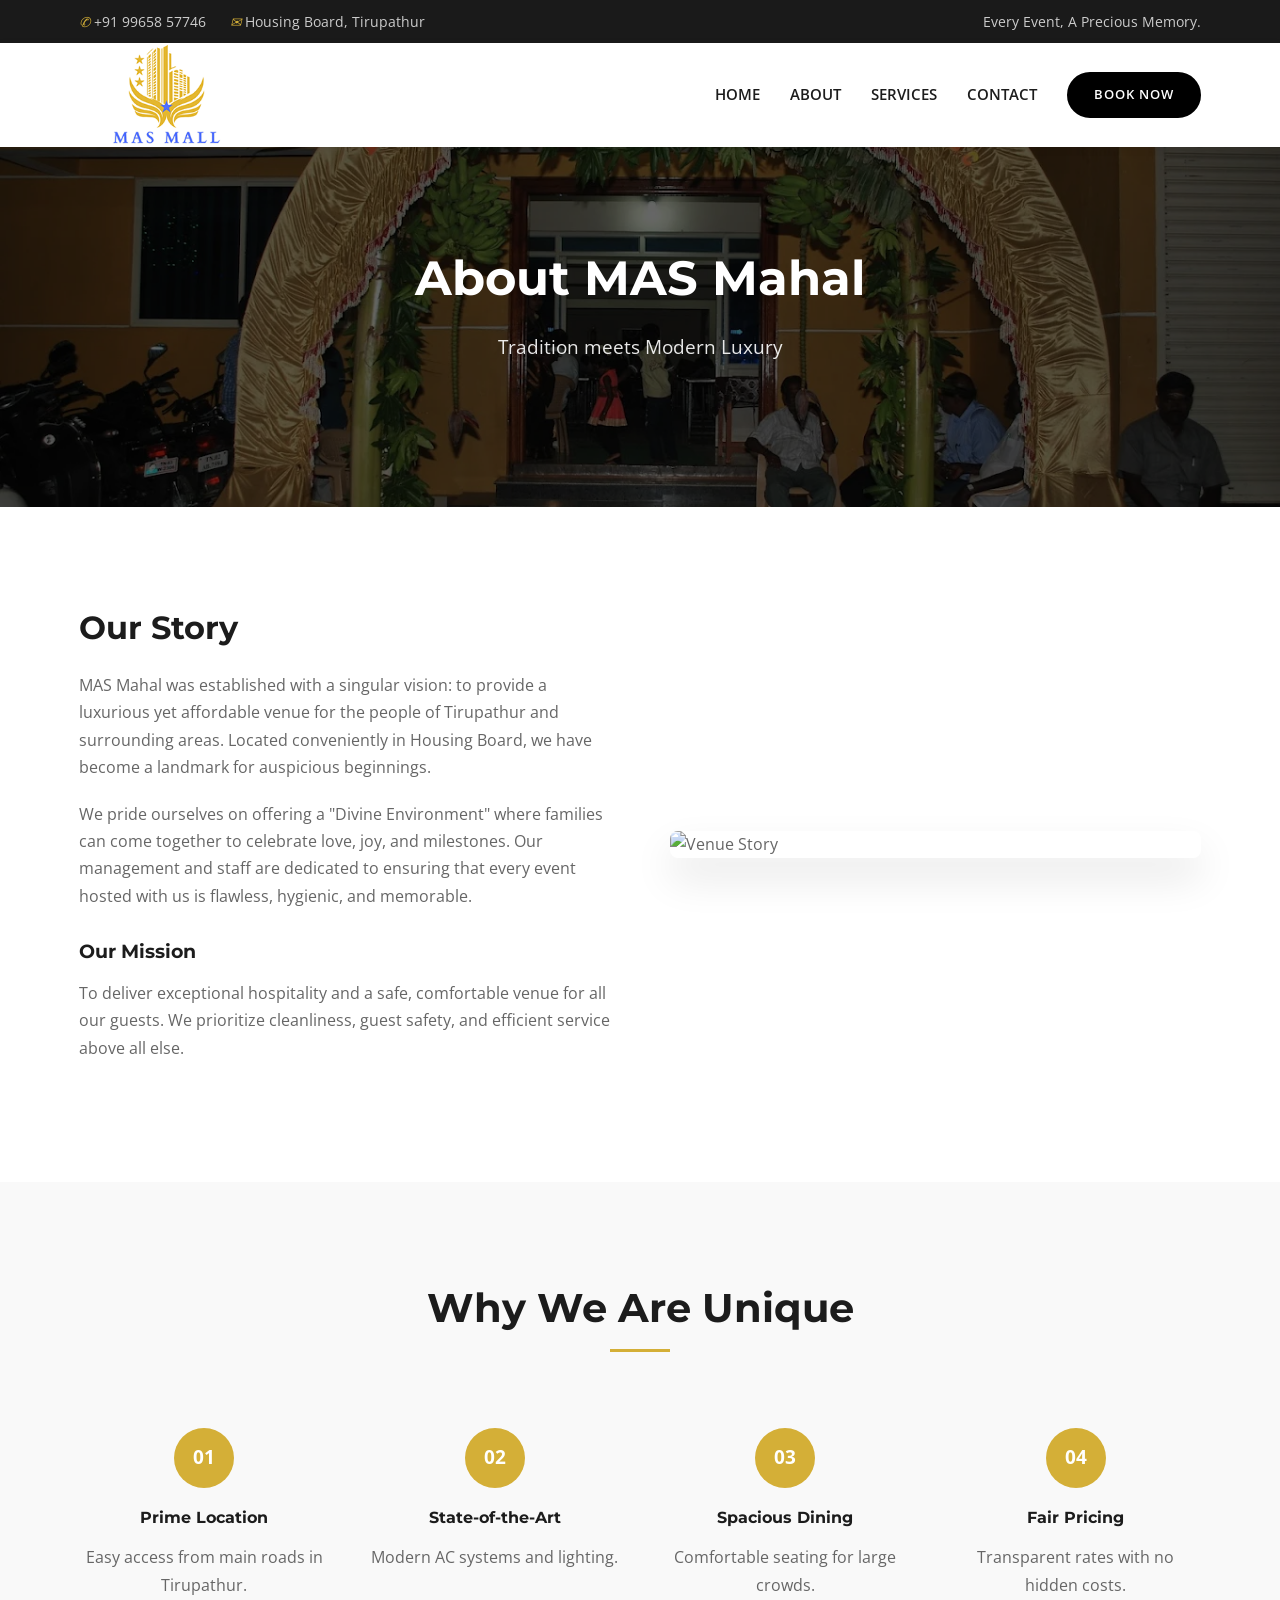
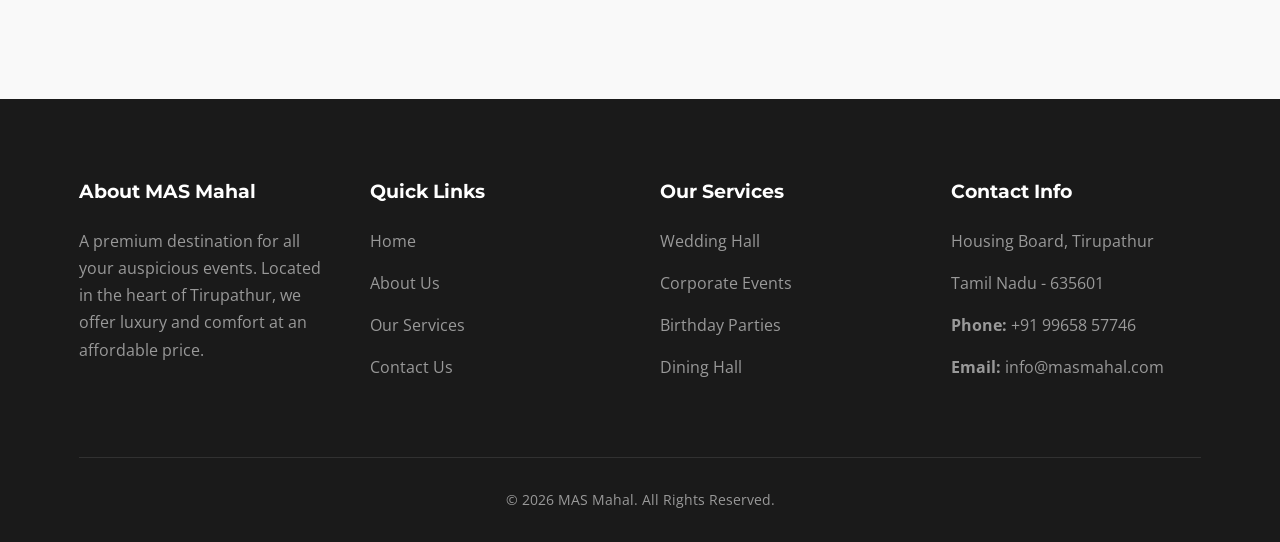
==== about.html @ 06b5ebdb "site" ====
<!DOCTYPE html>
<html lang="en">

<head>
    <meta charset="UTF-8">
    <meta name="viewport" content="width=device-width, initial-scale=1.0">
    <title>MAS Mahal | Premium Wedding & Event Venue</title>
    <meta name="description"
        content="MAS Mahal - A premium air-conditioned wedding and event venue in Manavala Nagar, Tiruvallur. Perfect for weddings, receptions, and corporate events.">
    <!-- Google Fonts -->
    <link rel="preconnect" href="https://fonts.googleapis.com">
    <link rel="preconnect" href="https://fonts.gstatic.com" crossorigin>
    <link
        href="https://fonts.googleapis.com/css2?family=Inter:wght@400;500;600&family=Playfair+Display:wght@400;600;700&display=swap"
        rel="stylesheet">
    <!-- Custom CSS -->
    <link rel="stylesheet" href="assets/css/style.css">
    <style>
        /* Mobile Menu Basic Implementation */
        .mobile-menu-btn {
            display: none;
            color: var(--secondary-color);
            font-size: 1.5rem;
            cursor: pointer;
        }

        @media(max-width: 768px) {
            .mobile-menu-btn {
                display: block;
            }
        }
    </style>
</head>

<body>

    <!-- Top Bar -->
    <div class="top-bar">
        <div class="container top-bar-content">
            <div>
                <span><i style="color:var(--secondary-color)">&#9990;</i> +91 99658 57746</span>
                <span style="margin-left: 20px"><i style="color:var(--secondary-color)">&#9993;</i> Housing Board,
                    Tirupathur</span>
            </div>
            <div>
                <!-- Social Icons or Opening Hours could go here -->
                <span>Every Event, A Precious Memory.</span>
            </div>
        </div>
    </div>

    <header>
        <div class="container">
            <nav>
                <div class="logo">
                    <a href="index.html"> <img src="./assets/images/logo.png" alt="MAS Mahal logo" style="width: 70%;"> </a>
                </div>
                <div class="mobile-menu-btn"
                    onclick="document.querySelector('.nav-links').style.display = document.querySelector('.nav-links').style.display=='flex'?'none':'flex'; document.querySelector('.nav-links').style.flexDirection='column'; document.querySelector('.nav-links').style.position='absolute'; document.querySelector('.nav-links').style.top='80px'; document.querySelector('.nav-links').style.left='0'; document.querySelector('.nav-links').style.background='#fff'; document.querySelector('.nav-links').style.width='100%'; document.querySelector('.nav-links').style.padding='20px 0'; document.querySelector('.nav-links').style.boxShadow='0 5px 10px rgba(0,0,0,0.1)';">
                    &#9776;
                </div>
                <ul class="nav-links">
                    <li><a href="index.html">Home</a></li>
                    <li><a href="about.html">About</a></li>
                    <li><a href="services.html">Services</a></li>
                    <li><a href="contact.html">Contact</a></li>
                    <li><a href="contact.html" class="btn" style="padding: 10px 25px; font-size: 0.8rem;">Book Now</a>
                    </li>
                </ul>
            </nav>
        </div>
    </header>

<!-- Page Header (Smaller Hero) -->
<section class="hero"
    style="min-height: 150px; background-image: url('assets/images/design.webp');">
    <div class="container hero-content">
        <h1>About MAS Mahal</h1>
        <p>Tradition meets Modern Luxury</p>
    </div>
</section>

<!-- Story Section -->
<section class="section">
    <div class="container">
        <div class="split-layout">
            <div class="split-content">
                <h2>Our Story</h2>
                <p>MAS Mahal was established with a singular vision: to provide a luxurious yet affordable venue for the
                    people of Tirupathur and surrounding areas. Located conveniently in Housing Board, we have become a
                    landmark for auspicious beginnings.</p>
                <p>We pride ourselves on offering a "Divine Environment" where families can come together to celebrate
                    love, joy, and milestones. Our management and staff are dedicated to ensuring that every event
                    hosted with us is flawless, hygienic, and memorable.</p>

                <h3 style="margin-top: 30px;">Our Mission</h3>
                <p>To deliver exceptional hospitality and a safe, comfortable venue for all our guests. We prioritize
                    cleanliness, guest safety, and efficient service above all else.</p>
            </div>
            <div class="split-image">
                <img src="assets/images/mas.jpg"
                    alt="Venue Story">
            </div>
        </div>
    </div>
</section>

<!-- Values / Unique Points -->
<section class="section bg-light">
    <div class="container text-center">
        <div class="section-title">
            <h2>Why We Are Unique</h2>
        </div>
        <div style="display: grid; grid-template-columns: repeat(auto-fit, minmax(250px, 1fr)); gap: 40px;">
            <div>
                <div
                    style="width: 60px; height: 60px; background: var(--secondary-color); border-radius: 50%; display:flex; align-items:center; justify-content:center; margin: 0 auto 20px; color: white; font-weight: bold; font-size: 1.2rem;">
                    01</div>
                <h4>Prime Location</h4>
                <p>Easy access from main roads in Tirupathur.</p>
            </div>
            <div>
                <div
                    style="width: 60px; height: 60px; background: var(--secondary-color); border-radius: 50%; display:flex; align-items:center; justify-content:center; margin: 0 auto 20px; color: white; font-weight: bold; font-size: 1.2rem;">
                    02</div>
                <h4>State-of-the-Art</h4>
                <p>Modern AC systems and lighting.</p>
            </div>
            <div>
                <div
                    style="width: 60px; height: 60px; background: var(--secondary-color); border-radius: 50%; display:flex; align-items:center; justify-content:center; margin: 0 auto 20px; color: white; font-weight: bold; font-size: 1.2rem;">
                    03</div>
                <h4>Spacious Dining</h4>
                <p>Comfortable seating for large crowds.</p>
            </div>
            <div>
                <div
                    style="width: 60px; height: 60px; background: var(--secondary-color); border-radius: 50%; display:flex; align-items:center; justify-content:center; margin: 0 auto 20px; color: white; font-weight: bold; font-size: 1.2rem;">
                    04</div>
                <h4>Fair Pricing</h4>
                <p>Transparent rates with no hidden costs.</p>
            </div>
        </div>
    </div>
</section>

<footer>
    <div class="container">
        <div class="footer-grid">
            <div class="footer-col">
                <h3>About MAS Mahal</h3>
                <p>A premium destination for all your auspicious events. Located in the heart of Tirupathur, we offer
                    luxury and comfort at an affordable price.</p>
            </div>
            <div class="footer-col">
                <h3>Quick Links</h3>
                <ul>
                    <li><a href="index.html">Home</a></li>
                    <li><a href="about.html">About Us</a></li>
                    <li><a href="services.html">Our Services</a></li>
                    <li><a href="contact.html">Contact Us</a></li>
                </ul>
            </div>
            <div class="footer-col">
                <h3>Our Services</h3>
                <ul>
                    <li><a href="services.html">Wedding Hall</a></li>
                    <li><a href="services.html">Corporate Events</a></li>
                    <li><a href="services.html">Birthday Parties</a></li>
                    <li><a href="services.html">Dining Hall</a></li>
                </ul>
            </div>
            <div class="footer-col">
                <h3>Contact Info</h3>
                <ul>
                    <li>Housing Board, Tirupathur</li>
                    <li>Tamil Nadu - 635601</li>
                    <li><strong>Phone:</strong> +91 99658 57746</li>
                    <li><strong>Email:</strong> info@masmahal.com</li>
                </ul>
            </div>
        </div>
        <div class="copyright">
            <p>&copy; <span id="current-year"></span> MAS Mahal. All Rights Reserved.</p>
        </div>
    </div>
</footer>

    <script>document.getElementById('current-year').textContent = new Date().getFullYear();</script>

</body>

</html>
---- assets/css/style.css ----
/* Fonts */
@import url('https://fonts.googleapis.com/css2?family=Montserrat:wght@300;400;500;600;700&family=Open+Sans:wght@400;600&display=swap');

:root {
    --primary-color: #000;
    /* Deep Maroon */
    --secondary-color: #D4AF37;
    /* Gold */
    --text-heading: #1c1c1c;
    /* Almost Black */
    --text-body: #666666;
    /* Gray */
    --bg-light: #f9f9f9;
    --bg-dark: #1a1a1a;
    --white: #ffffff;
    --font-heading: 'Montserrat', sans-serif;
    --font-body: 'Open Sans', sans-serif;
    --transition: all 0.3s ease;
}

* {
    box-sizing: border-box;
    margin: 0;
    padding: 0;
}

body {
    font-family: var(--font-body);
    color: var(--text-body);
    line-height: 1.7;
    background-color: var(--white);
    overflow-x: hidden;
}

h1,
h2,
h3,
h4,
h5,
h6 {
    font-family: var(--font-heading);
    color: var(--text-heading);
    font-weight: 700;
    margin-bottom: 1rem;
    line-height: 1.3;
}

a {
    text-decoration: none;
    color: inherit;
    transition: var(--transition);
}

ul {
    list-style: none;
}

img {
    max-width: 100%;
    display: block;
}

/* Utilities */
.container {
    width: 90%;
    max-width: 1200px;
    margin: 0 auto;
    padding: 0 15px;
}

.section {
    padding: 100px 0;
    position: relative;
    overflow: hidden;
}

.bg-light {
    background-color: var(--bg-light);
}

.text-center {
    text-align: center;
}

.btn {
    display: inline-block;
    background-color: #000;
    color: var(--white);
    padding: 14px 34px;
    font-weight: 600;
    border-radius: 50px;
    text-transform: uppercase;
    font-size: 0.9rem;
    letter-spacing: 1px;
    border: 2px solid var(--primary-color);
    cursor: pointer;
}

.btn:hover {
    background-color: transparent;
    color: var(--primary-color);
    border: 2px solid;
}

.btn-secondary {
    background-color: var(--white);
    color: var(--text-heading);
    border-color: var(--white);
}

.btn-secondary:hover {
    background-color: var(--secondary-color);
    color: var(--white);
    border-color: var(--secondary-color);
}

/* Header */
.top-bar {
    background-color: var(--bg-dark);
    color: #ccc;
    padding: 10px 0;
    font-size: 0.85rem;
    display: none;
    /* Hidden on mobile mostly, block on desktop */
}

@media (min-width: 768px) {
    .top-bar {
        display: block;
    }
}

.top-bar-content {
    display: flex;
    justify-content: space-between;
    align-items: center;
}

header {
    background-color: var(--white);
    box-shadow: 0 2px 10px rgba(0, 0, 0, 0.05);
    position: sticky;
    top: 0;
    z-index: 1000;
}

nav {
    display: flex;
    justify-content: space-between;
    align-items: center;
    /* padding: 20px 0; */
}

.logo a {
    font-size: 1.5rem;
    font-weight: 700;
    color: var(--primary-color);
    font-family: var(--font-heading);
    letter-spacing: -0.5px;
}

.nav-links {
    display: flex;
    gap: 30px;
    align-items: center;
}

.nav-links a {
    font-weight: 600;
    font-size: 0.95rem;
    color: var(--text-heading);
    text-transform: uppercase;
}

.nav-links a.btn {
    color: var(--white);
}

.nav-links a:hover,
.nav-links a.active {
    color: var(--primary-color);
}

/* Mobile Menu */
.mobile-menu-btn {
    display: none;
    font-size: 1.5rem;
    cursor: pointer;
    color: var(--text-heading);
}

/* Hero Section */
.hero {
    height: 40vh;
    /* Large height */
    min-height: 600px;
    background-size: cover;
    background-position: center;
    position: relative;
    display: flex;
    align-items: center;
    color: var(--white);
}

.hero::before {
    content: '';
    position: absolute;
    top: 0;
    left: 0;
    right: 0;
    bottom: 0;
    background: rgba(0, 0, 0, 0.6);
    /* Dark overlay */
    z-index: 1;
}

.hero-content {
    position: relative;
    z-index: 2;
    max-width: 800px;
    margin: 0 auto;
    text-align: center;
}

.hero h1 {
    font-size: 3rem;
    color: var(--white);
    margin-bottom: 1.5rem;
    line-height: 1.2;
}

.hero p {
    font-size: 1.2rem;
    margin-bottom: 2.5rem;
    opacity: 0.9;
}

.hero .btn:hover {
    color: var(--white);
    border-color: var(--white);
}

/* Common Section Titles */
.section-title {
    margin-bottom: 60px;
    text-align: center;
}

.section-title h2 {
    font-size: 2.5rem;
    position: relative;
    display: inline-block;
}

.section-title h2::after {
    content: '';
    display: block;
    width: 60px;
    height: 3px;
    background-color: var(--secondary-color);
    margin: 15px auto 0;
}

/* Cards (Services) */
.service-card {
    background: var(--white);
    padding: 40px;
    border-radius: 8px;
    box-shadow: 0 10px 30px rgba(0, 0, 0, 0.05);
    transition: var(--transition);
    height: 100%;
    border-bottom: 3px solid transparent;
}

.service-card:hover {
    transform: translateY(-10px);
    border-bottom-color: var(--primary-color);
}

.service-icon {
    font-size: 3rem;
    color: var(--secondary-color);
    margin-bottom: 1.5rem;
}

.service-card h3 {
    font-size: 1.5rem;
    margin-bottom: 1rem;
}

/* Feature/About Split */
.split-layout {
    display: grid;
    grid-template-columns: 1fr 1fr;
    gap: 60px;
    align-items: center;
}

.split-image img {
    border-radius: 8px;
    box-shadow: 0 20px 40px rgba(0, 0, 0, 0.1);
}

.split-content h2 {
    font-size: 2rem;
    margin-bottom: 1.5rem;
}

.split-content p {
    margin-bottom: 20px;
    font-size: 1rem;
}

/* Contact Box */
.contact-box {
    background: var(--white);
    padding: 30px;
    border-radius: 8px;
    box-shadow: 0 5px 20px rgba(0, 0, 0, 0.05);
    display: flex;
    align-items: center;
    gap: 20px;
    margin-bottom: 20px;
}

.contact-icon {
    width: 50px;
    height: 50px;
    background-color: var(--primary-color);
    color: var(--white);
    border-radius: 50%;
    display: flex;
    justify-content: center;
    align-items: center;
    font-size: 1.2rem;
    flex-shrink: 0;
}

/* Footer */
footer {
    background-color: var(--bg-dark);
    color: #999;
    padding: 80px 0 30px;
}

.footer-grid {
    display: grid;
    grid-template-columns: repeat(auto-fit, minmax(250px, 1fr));
    gap: 40px;
    margin-bottom: 60px;
}

.footer-col h3 {
    color: var(--white);
    font-size: 1.2rem;
    margin-bottom: 1.5rem;
}

.footer-col ul li {
    margin-bottom: 15px;
}

.footer-col ul li a:hover {
    color: var(--secondary-color);
    padding-left: 5px;
}

.copyright {
    text-align: center;
    border-top: 1px solid rgba(255, 255, 255, 0.1);
    padding-top: 30px;
    font-size: 0.9rem;
}

/* Form */
input,
textarea {
    width: 100%;
    padding: 15px;
    border: 1px solid #ddd;
    border-radius: 5px;
    font-family: inherit;
    margin-bottom: 20px;
    outline: none;
    transition: var(--transition);
}

input:focus,
textarea:focus {
    border-color: var(--primary-color);
}

/* Responsive */
@media (max-width: 768px) {
    .nav-links {
        display: none;
        /* Simplified mobile menu for now */
    }

    .mobile-menu-btn {
        display: block;
    }

    .hero h1 {
        font-size: 2.5rem;
    }

    .split-layout {
        grid-template-columns: 1fr;
    }

    .section {
        padding: 60px 0;
    }

    .top-bar {
        display: none;
    }
}
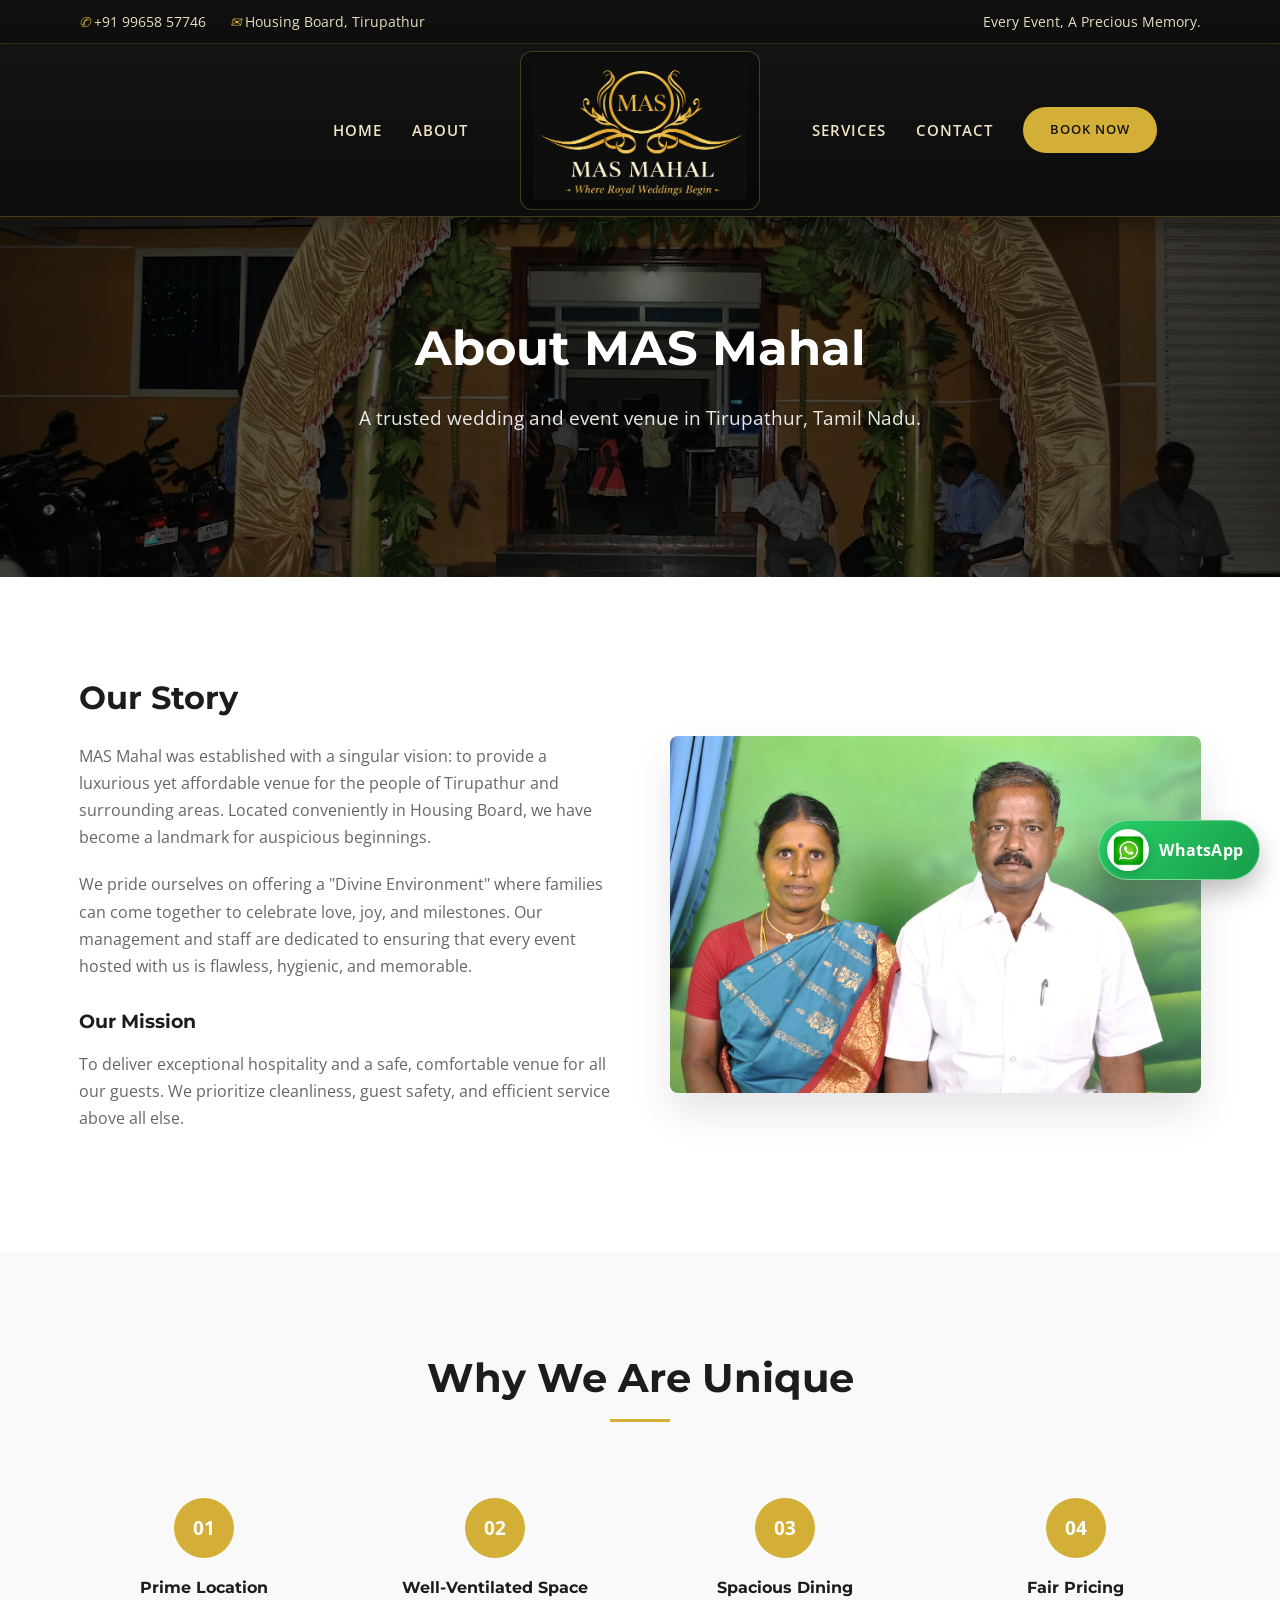
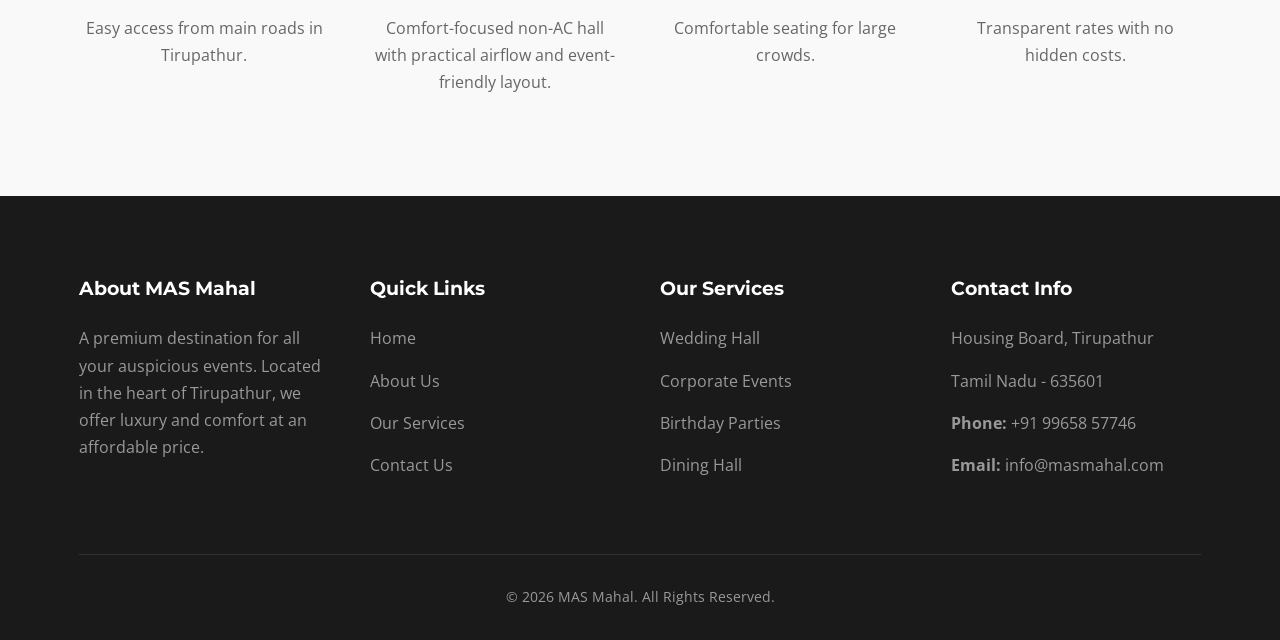
==== commit be92663a: "content" ====
--- a/about.html
+++ b/about.html
@@ -4,9 +4,36 @@
 <head>
     <meta charset="UTF-8">
     <meta name="viewport" content="width=device-width, initial-scale=1.0">
-    <title>MAS Mahal | Premium Wedding & Event Venue</title>
+        <title>About MAS Mahal | Wedding and Event Venue in Tirupathur</title>
     <meta name="description"
-        content="MAS Mahal - A premium air-conditioned wedding and event venue in Manavala Nagar, Tiruvallur. Perfect for weddings, receptions, and corporate events.">
+        content="Learn about MAS Mahal, a trusted wedding and event venue in Tirupathur known for spacious halls, practical facilities, and reliable service for family celebrations.">
+    <meta name="robots" content="index, follow">
+    <link rel="canonical" href="https://masmahal.co.in/about.html">
+
+    <meta property="og:type" content="website">
+    <meta property="og:title" content="About MAS Mahal | Wedding and Event Venue in Tirupathur">
+    <meta property="og:description"
+        content="Read the story of MAS Mahal and why families across Tirupathur choose us for weddings, receptions, and community events.">
+    <meta property="og:url" content="https://masmahal.co.in/about.html">
+    <meta property="og:image" content="https://masmahal.co.in/assets/images/logo-new.png">
+    <meta property="og:locale" content="en_IN">
+
+    <meta name="twitter:card" content="summary_large_image">
+    <meta name="twitter:title" content="About MAS Mahal | Tirupathur Wedding Hall">
+    <meta name="twitter:description"
+        content="Discover MAS Mahal's mission, facilities, and commitment to hosting memorable events in Tirupathur.">
+    <meta name="twitter:image" content="https://masmahal.co.in/assets/images/logo-new.png">
+
+    <script type="application/ld+json">
+        {
+          "@context": "https://schema.org",
+          "@type": "AboutPage",
+          "name": "About MAS Mahal",
+          "url": "https://masmahal.co.in/about.html",
+          "description": "About MAS Mahal, a wedding and event venue in Tirupathur, Tamil Nadu."
+        }
+    </script>
+
     <!-- Google Fonts -->
     <link rel="preconnect" href="https://fonts.googleapis.com">
     <link rel="preconnect" href="https://fonts.gstatic.com" crossorigin>
@@ -52,14 +79,28 @@
     <header>
         <div class="container">
             <nav>
+                <ul class="nav-links nav-left">
+                    <li><a href="index.html">Home</a></li>
+                    <li><a href="about.html">About</a></li>
+                </ul>
+
                 <div class="logo">
-                    <a href="index.html"> <img src="./assets/images/logo.png" alt="MAS Mahal logo" style="width: 70%;"> </a>
+                    <a href="index.html"><img src="./assets/images/logo.png" alt="MAS Mahal logo"></a>
                 </div>
+
+                <ul class="nav-links nav-right">
+                    <li><a href="services.html">Services</a></li>
+                    <li><a href="contact.html">Contact</a></li>
+                    <li><a href="contact.html" class="btn" style="padding: 10px 25px; font-size: 0.8rem;">Book Now</a>
+                    </li>
+                </ul>
+
                 <div class="mobile-menu-btn"
-                    onclick="document.querySelector('.nav-links').style.display = document.querySelector('.nav-links').style.display=='flex'?'none':'flex'; document.querySelector('.nav-links').style.flexDirection='column'; document.querySelector('.nav-links').style.position='absolute'; document.querySelector('.nav-links').style.top='80px'; document.querySelector('.nav-links').style.left='0'; document.querySelector('.nav-links').style.background='#fff'; document.querySelector('.nav-links').style.width='100%'; document.querySelector('.nav-links').style.padding='20px 0'; document.querySelector('.nav-links').style.boxShadow='0 5px 10px rgba(0,0,0,0.1)';">
+                    onclick="const menu = document.querySelector('.nav-links-mobile'); menu.style.display = menu.style.display === 'flex' ? 'none' : 'flex';">
                     &#9776;
                 </div>
-                <ul class="nav-links">
+
+                <ul class="nav-links-mobile">
                     <li><a href="index.html">Home</a></li>
                     <li><a href="about.html">About</a></li>
                     <li><a href="services.html">Services</a></li>
@@ -76,7 +117,7 @@
     style="min-height: 150px; background-image: url('assets/images/design.webp');">
     <div class="container hero-content">
         <h1>About MAS Mahal</h1>
-        <p>Tradition meets Modern Luxury</p>
+        <p>A trusted wedding and event venue in Tirupathur, Tamil Nadu.</p>
     </div>
 </section>
 
@@ -98,8 +139,7 @@
                     cleanliness, guest safety, and efficient service above all else.</p>
             </div>
             <div class="split-image">
-                <img src="assets/images/mas.jpg"
-                    alt="Venue Story">
+                <img src="assets/images/mas.JPG" alt="MAS Mahal event venue exterior view in Tirupathur" loading="lazy">
             </div>
         </div>
     </div>
@@ -123,8 +163,8 @@
                 <div
                     style="width: 60px; height: 60px; background: var(--secondary-color); border-radius: 50%; display:flex; align-items:center; justify-content:center; margin: 0 auto 20px; color: white; font-weight: bold; font-size: 1.2rem;">
                     02</div>
-                <h4>State-of-the-Art</h4>
-                <p>Modern AC systems and lighting.</p>
+                <h4>Well-Ventilated Space</h4>
+                <p>Comfort-focused non-AC hall with practical airflow and event-friendly layout.</p>
             </div>
             <div>
                 <div
@@ -186,8 +226,16 @@
     </div>
 </footer>
 
+<a class="whatsapp-float" href="https://wa.me/919965857746?text=Hi%20MAS%20Mahal%2C%20I%20want%20to%20check%20hall%20availability."
+    target="_blank" rel="noopener noreferrer" aria-label="Chat with MAS Mahal on WhatsApp">
+    <span class="whatsapp-float-icon" aria-hidden="true">
+        <img src="assets/images/whatsapp.jpg" alt="WhatsApp icon">
+    </span>
+    <span class="whatsapp-float-label">WhatsApp</span>
+</a>
+
     <script>document.getElementById('current-year').textContent = new Date().getFullYear();</script>
 
 </body>
 
-</html>+</html>
--- a/assets/css/style.css
+++ b/assets/css/style.css
@@ -16,6 +16,7 @@
     --font-heading: 'Montserrat', sans-serif;
     --font-body: 'Open Sans', sans-serif;
     --transition: all 0.3s ease;
+    --header-side-gap: clamp(44px, 4vw, 76px);
 }
 
 * {
@@ -116,10 +117,11 @@
 
 /* Header */
 .top-bar {
-    background-color: var(--bg-dark);
-    color: #ccc;
+    background-color: #0f0f0f;
+    color: #e8ddbf;
     padding: 10px 0;
     font-size: 0.85rem;
+    border-bottom: 1px solid rgba(212, 175, 55, 0.2);
     display: none;
     /* Hidden on mobile mostly, block on desktop */
 }
@@ -134,59 +136,131 @@
     display: flex;
     justify-content: space-between;
     align-items: center;
+    flex-wrap: wrap;
+    gap: 20px;
 }
 
 header {
-    background-color: var(--white);
-    box-shadow: 0 2px 10px rgba(0, 0, 0, 0.05);
+    background: linear-gradient(180deg, #141414 0%, #0c0c0c 100%);
+    box-shadow: 0 10px 24px rgba(0, 0, 0, 0.35);
+    border-bottom: 1px solid rgba(212, 175, 55, 0.25);
     position: sticky;
     top: 0;
     z-index: 1000;
 }
 
 nav {
-    display: flex;
-    justify-content: space-between;
-    align-items: center;
-    /* padding: 20px 0; */
+    display: grid;
+    grid-template-columns: 1fr auto 1fr;
+    align-items: center;
+    min-height: 172px;
+    padding: 0;
+    position: relative;
+}
+
+.logo {
+    grid-column: 2;
+    justify-self: center;
+    z-index: 2;
 }
 
 .logo a {
-    font-size: 1.5rem;
-    font-weight: 700;
-    color: var(--primary-color);
-    font-family: var(--font-heading);
-    letter-spacing: -0.5px;
+    display: inline-flex;
+    align-items: center;
+    justify-content: center;
+    padding: 8px 12px;
+    border-radius: 12px;
+    border: 1px solid rgba(212, 175, 55, 0.3);
+    background: rgba(0, 0, 0, 0.35);
+}
+
+.logo img {
+    height: clamp(102px, 11vw, 148px);
+    width: auto;
+    max-width: none;
+    object-fit: contain;
 }
 
 .nav-links {
-    display: flex;
-    gap: 30px;
-    align-items: center;
+    display: grid;
+    grid-auto-flow: column;
+    column-gap: 30px;
+    align-items: center;
+    margin: 0;
+    padding: 0;
+    list-style: none;
+}
+
+.nav-left {
+    grid-column: 1;
+    justify-self: end;
+    margin-right: var(--header-side-gap);
+}
+
+.nav-right {
+    grid-column: 3;
+    justify-self: start;
+    margin-left: var(--header-side-gap);
 }
 
 .nav-links a {
     font-weight: 600;
-    font-size: 0.95rem;
-    color: var(--text-heading);
+    font-size: 0.92rem;
+    color: #f0e5c5;
     text-transform: uppercase;
+    letter-spacing: 1px;
 }
 
 .nav-links a.btn {
-    color: var(--white);
+    background-color: var(--secondary-color);
+    border-color: var(--secondary-color);
+    color: #131313;
+    padding: 10px 24px;
 }
 
 .nav-links a:hover,
 .nav-links a.active {
-    color: var(--primary-color);
+    color: var(--secondary-color);
+}
+
+.nav-links a.btn:hover {
+    background-color: transparent;
+    color: var(--secondary-color);
+    border-color: var(--secondary-color);
+}
+
+.nav-links-mobile {
+    display: none;
+}
+
+.nav-links-mobile a {
+    font-weight: 600;
+    font-size: 0.9rem;
+    color: #f0e5c5;
+    text-transform: uppercase;
+    letter-spacing: 0.9px;
+}
+
+.nav-links-mobile a.btn {
+    background-color: var(--secondary-color);
+    border-color: var(--secondary-color);
+    color: #131313;
+}
+
+.nav-links-mobile a.btn:hover {
+    background-color: transparent;
+    color: var(--secondary-color);
+    border-color: var(--secondary-color);
 }
 
 /* Mobile Menu */
 .mobile-menu-btn {
     display: none;
-    font-size: 1.5rem;
+    font-size: 1.6rem;
     cursor: pointer;
-    color: var(--text-heading);
+    color: var(--secondary-color);
+    grid-column: 3;
+    justify-self: end;
 }
 
 /* Hero Section */
@@ -370,6 +444,57 @@
     border-top: 1px solid rgba(255, 255, 255, 0.1);
     padding-top: 30px;
     font-size: 0.9rem;
+}
+
+/* WhatsApp Floating Button */
+.whatsapp-float {
+    position: fixed;
+    right: 20px;
+    bottom: 20px;
+    z-index: 1100;
+    display: inline-flex;
+    align-items: center;
+    gap: 10px;
+    background: linear-gradient(135deg, #2ad168, #179c49);
+    color: var(--white);
+    padding: 8px 16px 8px 8px;
+    border-radius: 999px;
+    font-weight: 700;
+    font-size: 1rem;
+    border: 1px solid rgba(255, 255, 255, 0.4);
+    box-shadow: 0 12px 26px rgba(0, 0, 0, 0.24);
+}
+
+.whatsapp-float:hover {
+    color: var(--white);
+    transform: translateY(-2px) scale(1.01);
+    box-shadow: 0 16px 30px rgba(0, 0, 0, 0.28);
+}
+
+.whatsapp-float-icon {
+    width: 42px;
+    height: 42px;
+    border-radius: 50%;
+    overflow: hidden;
+    background: #fff;
+    display: inline-flex;
+    align-items: center;
+    justify-content: center;
+    line-height: 1;
+    box-shadow: 0 4px 12px rgba(0, 0, 0, 0.2);
+}
+
+.whatsapp-float-icon img {
+    width: 82%;
+    height: 82%;
+    object-fit: contain;
+    display: block;
+    border-radius: 8px;
+}
+
+.whatsapp-float-label {
+    line-height: 1;
+    letter-spacing: 0.2px;
 }
 
 /* Form */
@@ -391,16 +516,91 @@
 }
 
 /* Responsive */
+@media (max-width: 1200px) {
+    nav {
+        min-height: 154px;
+        padding: 0;
+    }
+
+    .logo img {
+        height: clamp(90px, 12vw, 128px);
+    }
+
+    .nav-links {
+        column-gap: 20px;
+    }
+
+    .nav-left {
+        margin-right: clamp(28px, 3vw, 52px);
+    }
+
+    .nav-right {
+        margin-left: clamp(28px, 3vw, 52px);
+    }
+
+    .nav-links a {
+        font-size: 0.84rem;
+        letter-spacing: 0.8px;
+    }
+
+    .nav-links a.btn {
+        padding: 9px 18px;
+    }
+}
+
 @media (max-width: 768px) {
-    .nav-links {
+    .nav-left,
+    .nav-right {
         display: none;
-        /* Simplified mobile menu for now */
     }
 
     .mobile-menu-btn {
         display: block;
     }
 
+    nav {
+        grid-template-columns: 1fr auto 1fr;
+        min-height: 96px;
+        padding: 8px 0;
+    }
+
+    .logo {
+        grid-column: 2;
+        justify-self: center;
+    }
+
+    .logo a {
+        padding: 6px 10px;
+        border-radius: 10px;
+    }
+
+    .logo img {
+        height: clamp(66px, 18vw, 86px);
+    }
+
+    .mobile-menu-btn {
+        grid-column: 3;
+        justify-self: end;
+    }
+
+    .nav-links-mobile {
+        display: none;
+        position: absolute;
+        top: 100%;
+        left: 0;
+        width: 100%;
+        background: #0f0f0f;
+        border-top: 1px solid rgba(212, 175, 55, 0.22);
+        box-shadow: 0 8px 20px rgba(0, 0, 0, 0.35);
+        flex-direction: column;
+        align-items: center;
+        gap: 14px;
+        padding: 18px 0 20px;
+        list-style: none;
+        margin: 0;
+        z-index: 1200;
+    }
+
     .hero h1 {
         font-size: 2.5rem;
     }
@@ -416,4 +616,23 @@
     .top-bar {
         display: none;
     }
-}
+
+    .whatsapp-float {
+        right: 14px;
+        bottom: 14px;
+        width: 58px;
+        height: 58px;
+        padding: 0;
+        border-radius: 50%;
+        justify-content: center;
+    }
+
+    .whatsapp-float-label {
+        display: none;
+    }
+
+    .whatsapp-float-icon {
+        width: 42px;
+        height: 42px;
+    }
+}
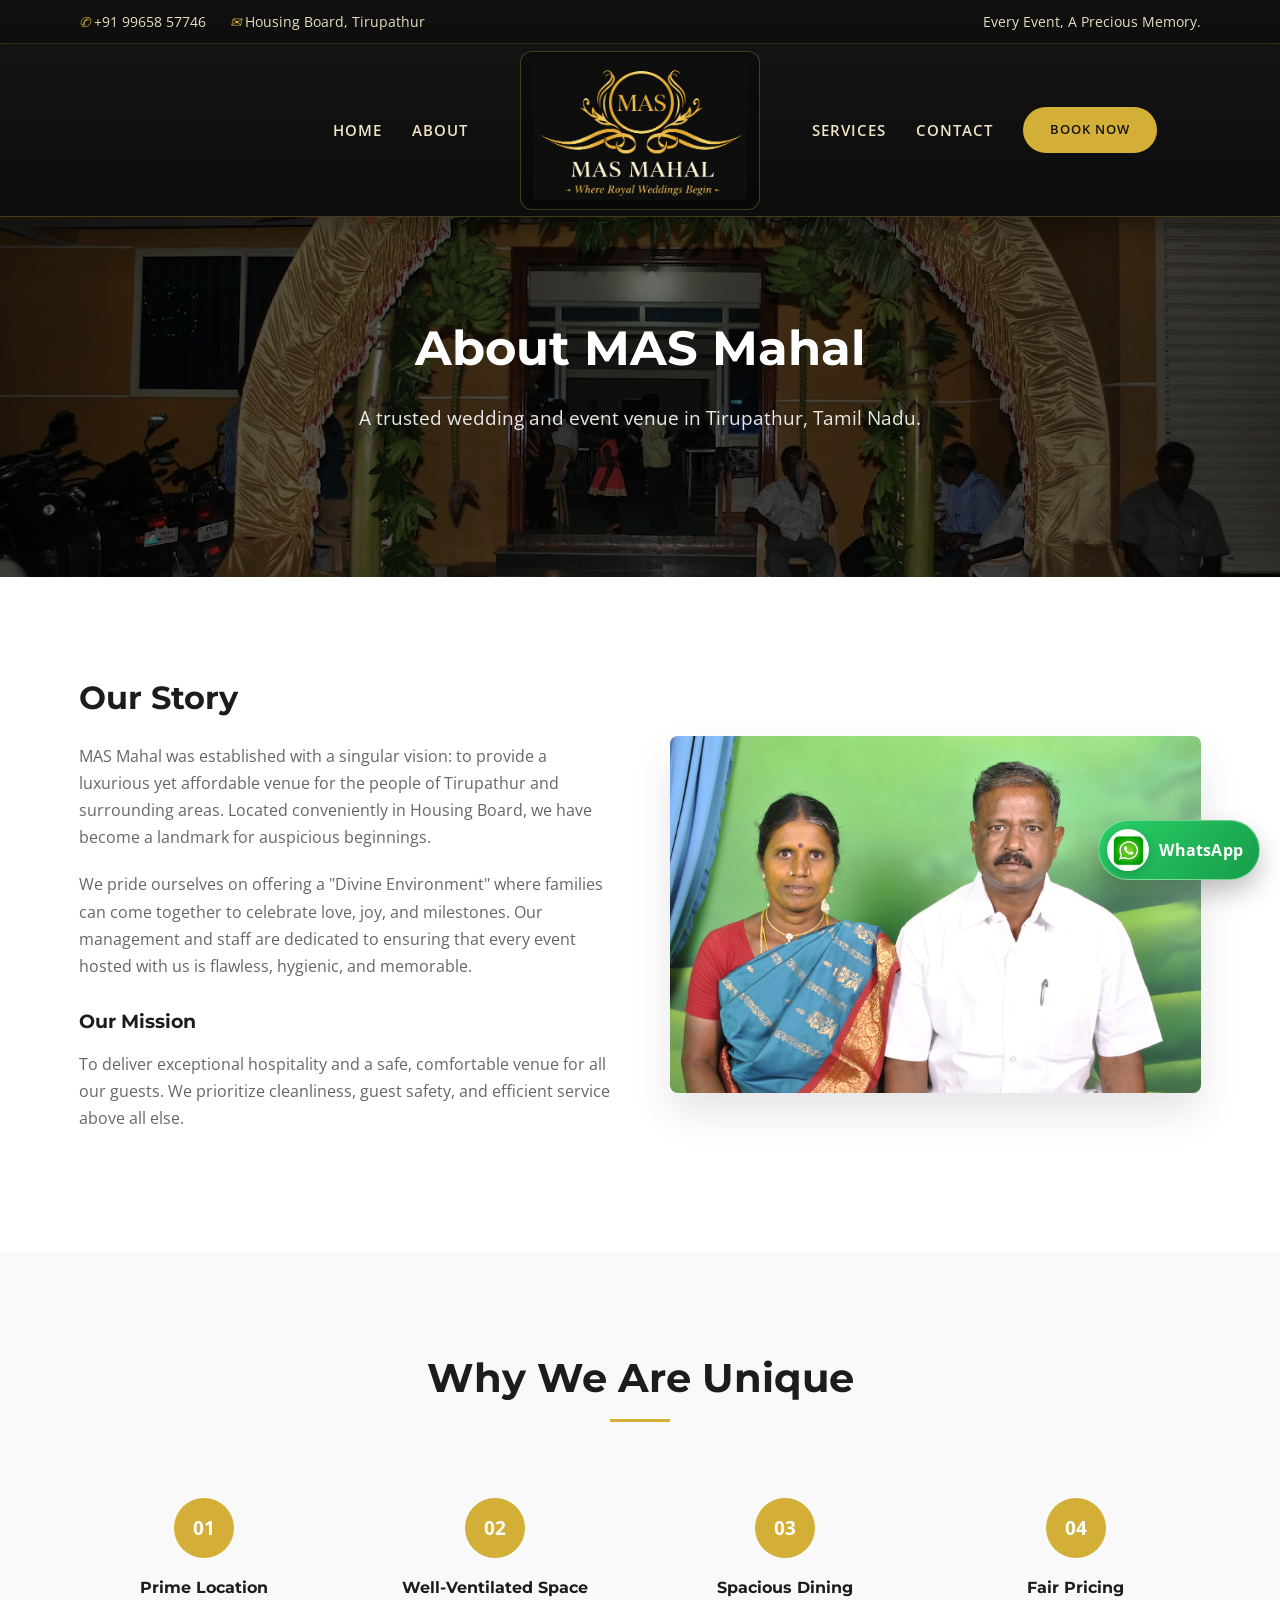
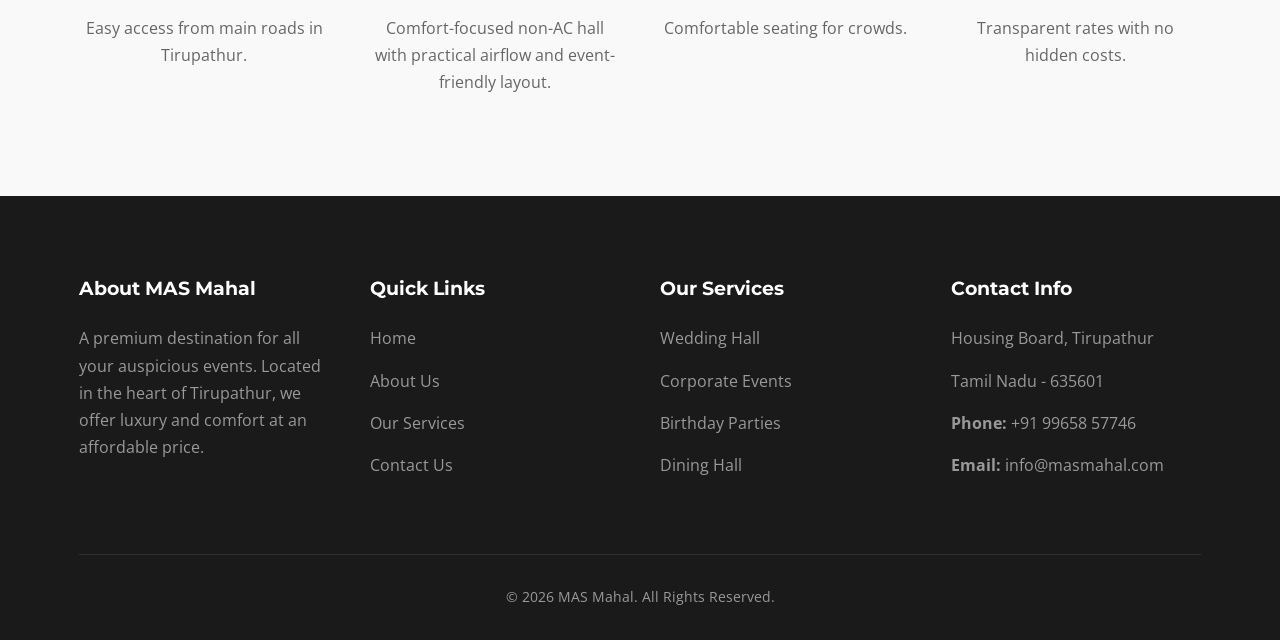
==== commit 0e20e50e: "seo" ====
--- a/about.html
+++ b/about.html
@@ -171,7 +171,7 @@
                     style="width: 60px; height: 60px; background: var(--secondary-color); border-radius: 50%; display:flex; align-items:center; justify-content:center; margin: 0 auto 20px; color: white; font-weight: bold; font-size: 1.2rem;">
                     03</div>
                 <h4>Spacious Dining</h4>
-                <p>Comfortable seating for large crowds.</p>
+                <p>Comfortable seating for crowds.</p>
             </div>
             <div>
                 <div
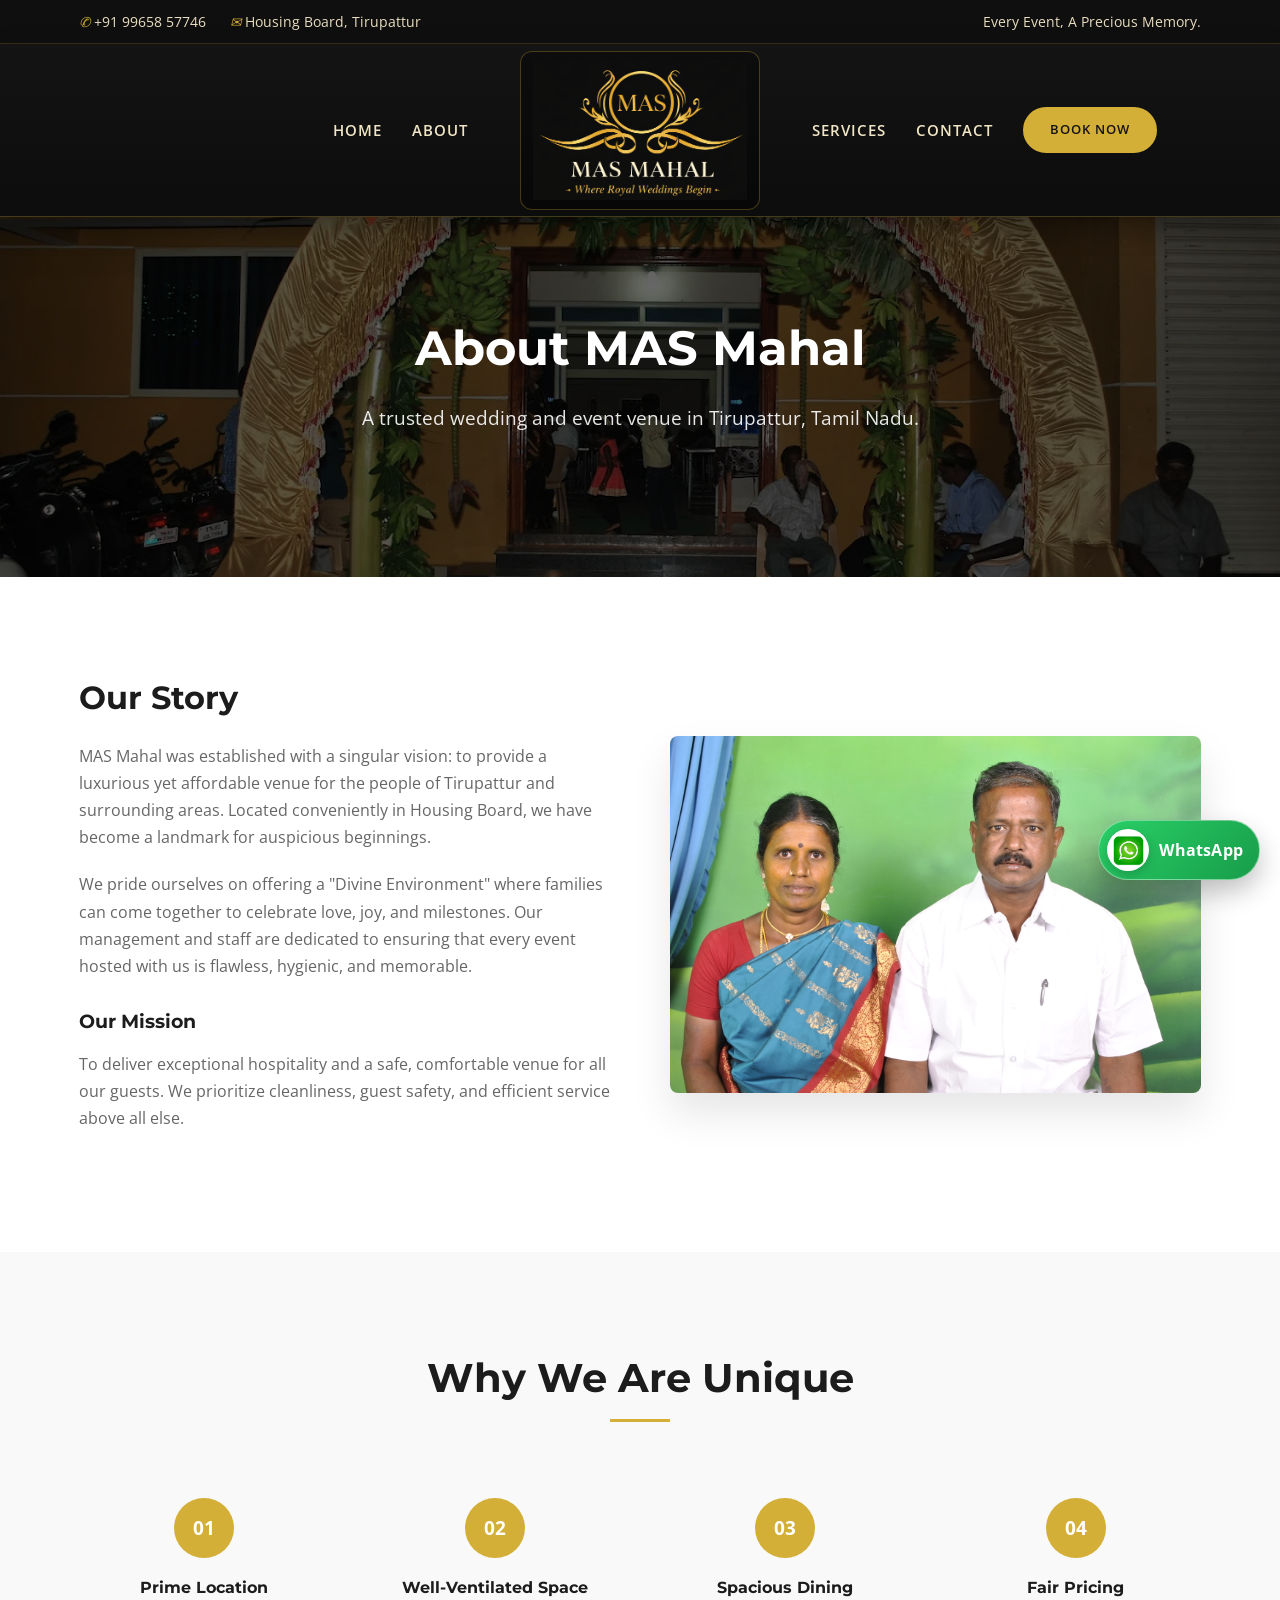
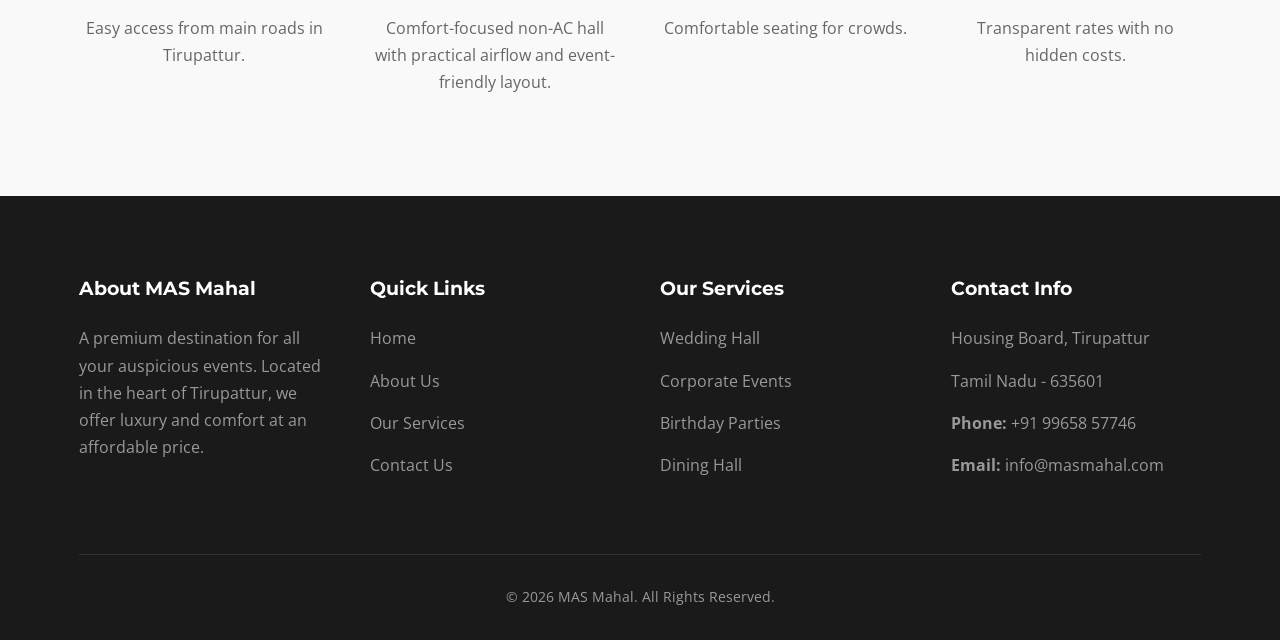
==== commit adbf6c66: "correction" ====
--- a/about.html
+++ b/about.html
@@ -4,24 +4,24 @@
 <head>
     <meta charset="UTF-8">
     <meta name="viewport" content="width=device-width, initial-scale=1.0">
-        <title>About MAS Mahal | Wedding and Event Venue in Tirupathur</title>
+        <title>About MAS Mahal | Wedding and Event Venue in Tirupattur</title>
     <meta name="description"
-        content="Learn about MAS Mahal, a trusted wedding and event venue in Tirupathur known for spacious halls, practical facilities, and reliable service for family celebrations.">
+        content="Learn about MAS Mahal, a trusted wedding and event venue in Tirupattur known for spacious halls, practical facilities, and reliable service for family celebrations.">
     <meta name="robots" content="index, follow">
     <link rel="canonical" href="https://masmahal.co.in/about.html">
 
     <meta property="og:type" content="website">
-    <meta property="og:title" content="About MAS Mahal | Wedding and Event Venue in Tirupathur">
+    <meta property="og:title" content="About MAS Mahal | Wedding and Event Venue in Tirupattur">
     <meta property="og:description"
-        content="Read the story of MAS Mahal and why families across Tirupathur choose us for weddings, receptions, and community events.">
+        content="Read the story of MAS Mahal and why families across Tirupattur choose us for weddings, receptions, and community events.">
     <meta property="og:url" content="https://masmahal.co.in/about.html">
     <meta property="og:image" content="https://masmahal.co.in/assets/images/logo-new.png">
     <meta property="og:locale" content="en_IN">
 
     <meta name="twitter:card" content="summary_large_image">
-    <meta name="twitter:title" content="About MAS Mahal | Tirupathur Wedding Hall">
+    <meta name="twitter:title" content="About MAS Mahal | Tirupattur Wedding Hall">
     <meta name="twitter:description"
-        content="Discover MAS Mahal's mission, facilities, and commitment to hosting memorable events in Tirupathur.">
+        content="Discover MAS Mahal's mission, facilities, and commitment to hosting memorable events in Tirupattur.">
     <meta name="twitter:image" content="https://masmahal.co.in/assets/images/logo-new.png">
 
     <script type="application/ld+json">
@@ -30,7 +30,7 @@
           "@type": "AboutPage",
           "name": "About MAS Mahal",
           "url": "https://masmahal.co.in/about.html",
-          "description": "About MAS Mahal, a wedding and event venue in Tirupathur, Tamil Nadu."
+          "description": "About MAS Mahal, a wedding and event venue in Tirupattur, Tamil Nadu."
         }
     </script>
 
@@ -67,7 +67,7 @@
             <div>
                 <span><i style="color:var(--secondary-color)">&#9990;</i> +91 99658 57746</span>
                 <span style="margin-left: 20px"><i style="color:var(--secondary-color)">&#9993;</i> Housing Board,
-                    Tirupathur</span>
+                    Tirupattur</span>
             </div>
             <div>
                 <!-- Social Icons or Opening Hours could go here -->
@@ -117,7 +117,7 @@
     style="min-height: 150px; background-image: url('assets/images/design.webp');">
     <div class="container hero-content">
         <h1>About MAS Mahal</h1>
-        <p>A trusted wedding and event venue in Tirupathur, Tamil Nadu.</p>
+        <p>A trusted wedding and event venue in Tirupattur, Tamil Nadu.</p>
     </div>
 </section>
 
@@ -128,7 +128,7 @@
             <div class="split-content">
                 <h2>Our Story</h2>
                 <p>MAS Mahal was established with a singular vision: to provide a luxurious yet affordable venue for the
-                    people of Tirupathur and surrounding areas. Located conveniently in Housing Board, we have become a
+                    people of Tirupattur and surrounding areas. Located conveniently in Housing Board, we have become a
                     landmark for auspicious beginnings.</p>
                 <p>We pride ourselves on offering a "Divine Environment" where families can come together to celebrate
                     love, joy, and milestones. Our management and staff are dedicated to ensuring that every event
@@ -139,7 +139,7 @@
                     cleanliness, guest safety, and efficient service above all else.</p>
             </div>
             <div class="split-image">
-                <img src="assets/images/mas.JPG" alt="MAS Mahal event venue exterior view in Tirupathur" loading="lazy">
+                <img src="assets/images/mas.JPG" alt="MAS Mahal event venue exterior view in Tirupattur" loading="lazy">
             </div>
         </div>
     </div>
@@ -157,7 +157,7 @@
                     style="width: 60px; height: 60px; background: var(--secondary-color); border-radius: 50%; display:flex; align-items:center; justify-content:center; margin: 0 auto 20px; color: white; font-weight: bold; font-size: 1.2rem;">
                     01</div>
                 <h4>Prime Location</h4>
-                <p>Easy access from main roads in Tirupathur.</p>
+                <p>Easy access from main roads in Tirupattur.</p>
             </div>
             <div>
                 <div
@@ -189,7 +189,7 @@
         <div class="footer-grid">
             <div class="footer-col">
                 <h3>About MAS Mahal</h3>
-                <p>A premium destination for all your auspicious events. Located in the heart of Tirupathur, we offer
+                <p>A premium destination for all your auspicious events. Located in the heart of Tirupattur, we offer
                     luxury and comfort at an affordable price.</p>
             </div>
             <div class="footer-col">
@@ -213,7 +213,7 @@
             <div class="footer-col">
                 <h3>Contact Info</h3>
                 <ul>
-                    <li>Housing Board, Tirupathur</li>
+                    <li>Housing Board, Tirupattur</li>
                     <li>Tamil Nadu - 635601</li>
                     <li><strong>Phone:</strong> +91 99658 57746</li>
                     <li><strong>Email:</strong> info@masmahal.com</li>
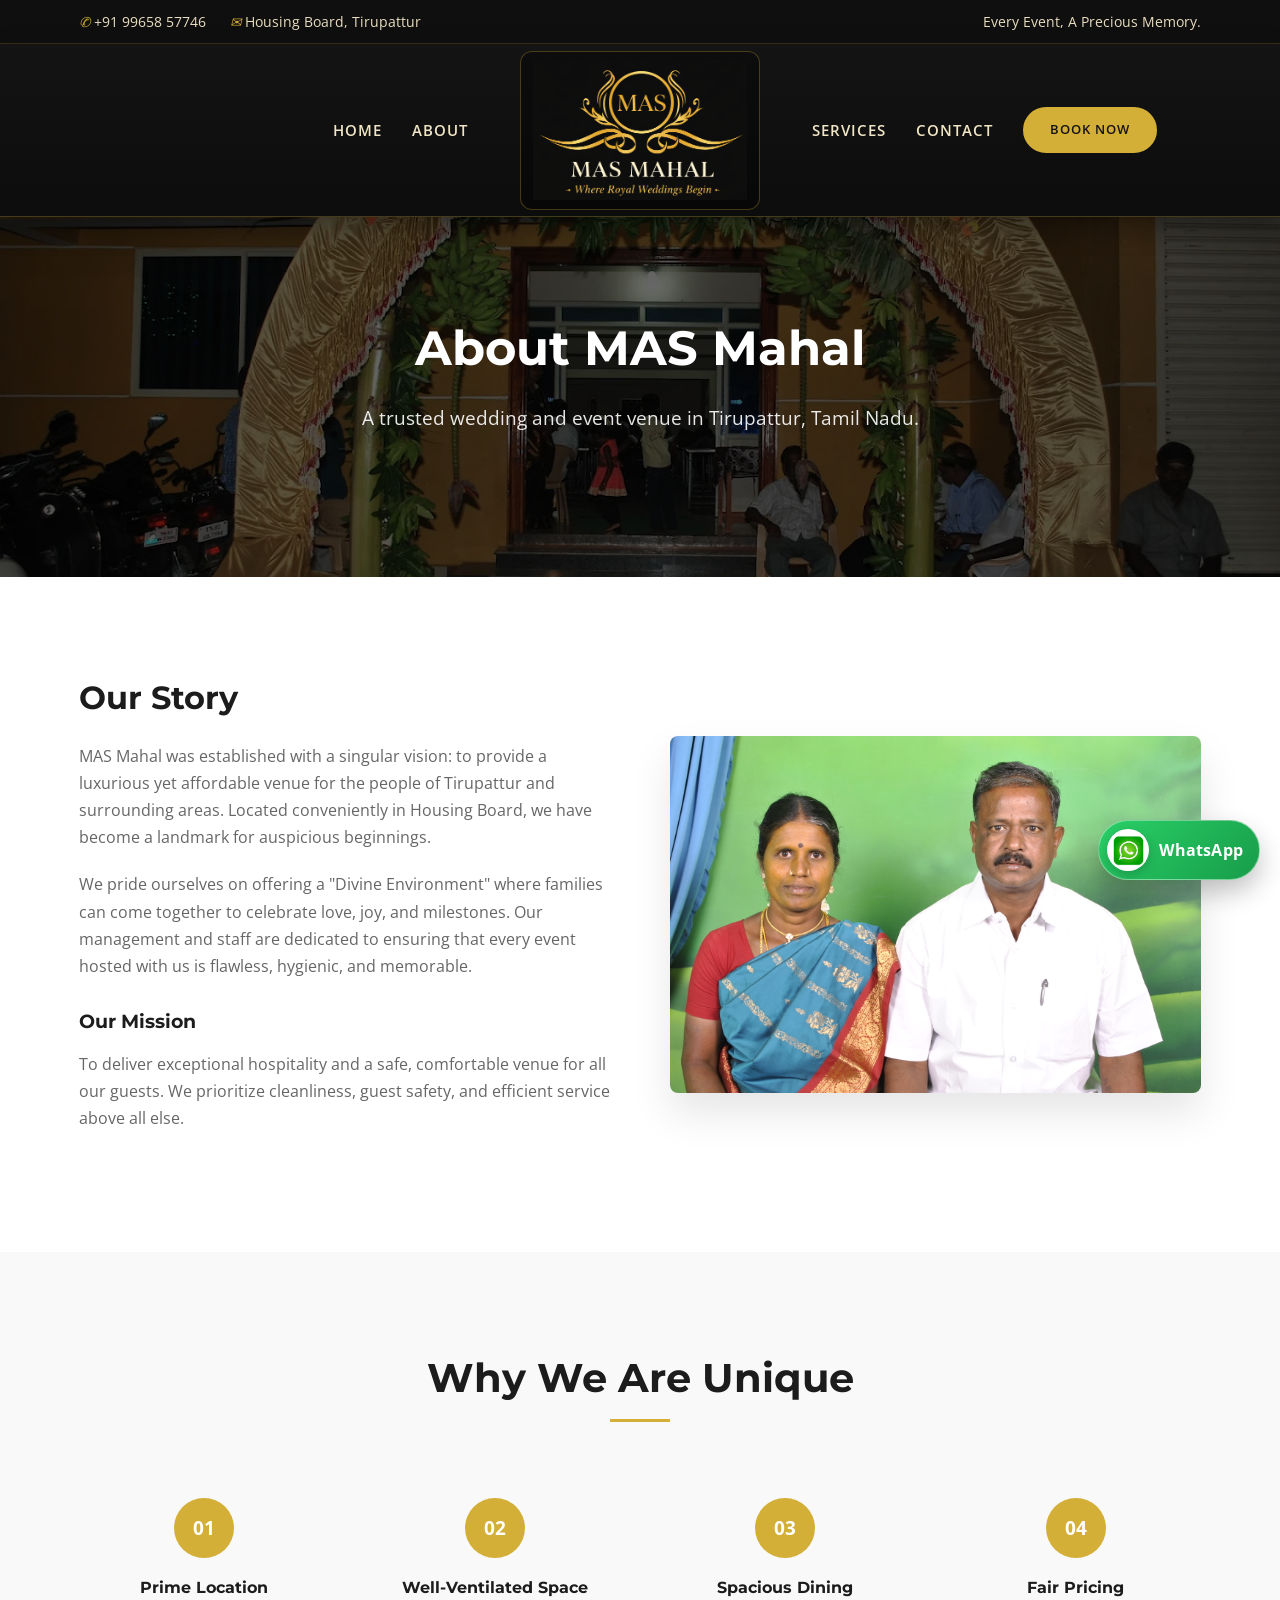
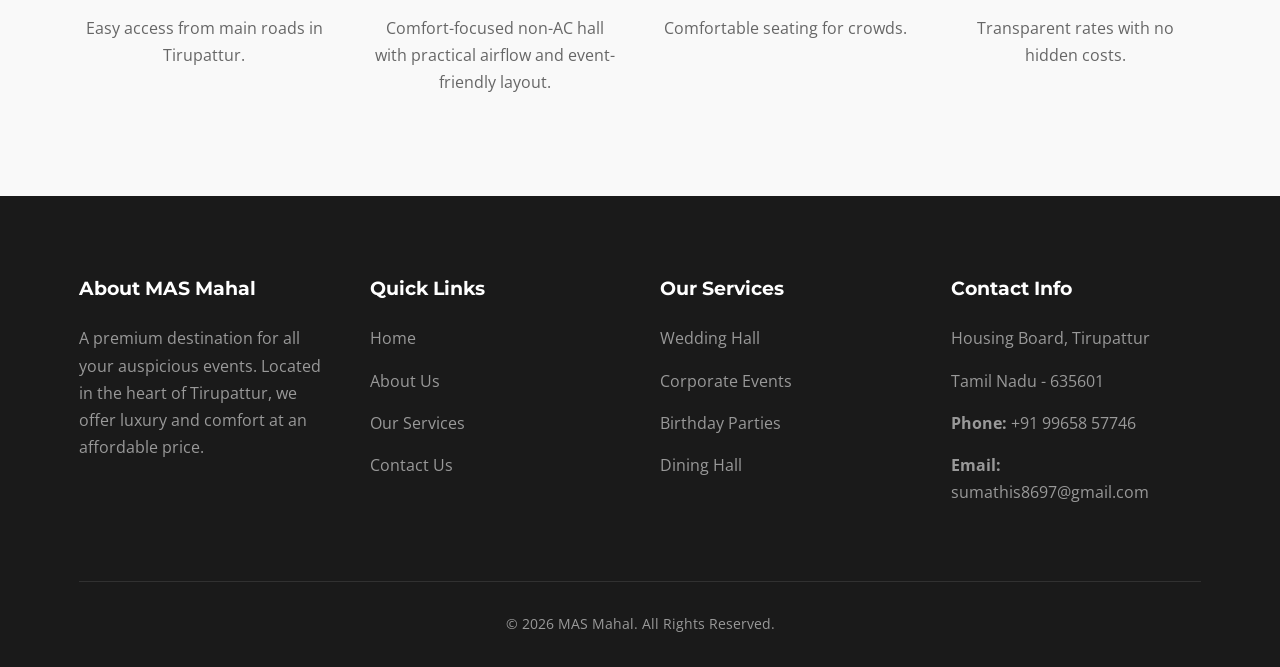
==== commit f5afb50f: "contact" ====
--- a/about.html
+++ b/about.html
@@ -216,7 +216,8 @@
                     <li>Housing Board, Tirupattur</li>
                     <li>Tamil Nadu - 635601</li>
                     <li><strong>Phone:</strong> +91 99658 57746</li>
-                    <li><strong>Email:</strong> info@masmahal.com</li>
+                     <li><strong>Email:</strong> <a href="mailto:sumathis8697@gmail.com
+">sumathis8697@gmail.com</a></li>  
                 </ul>
             </div>
         </div>
